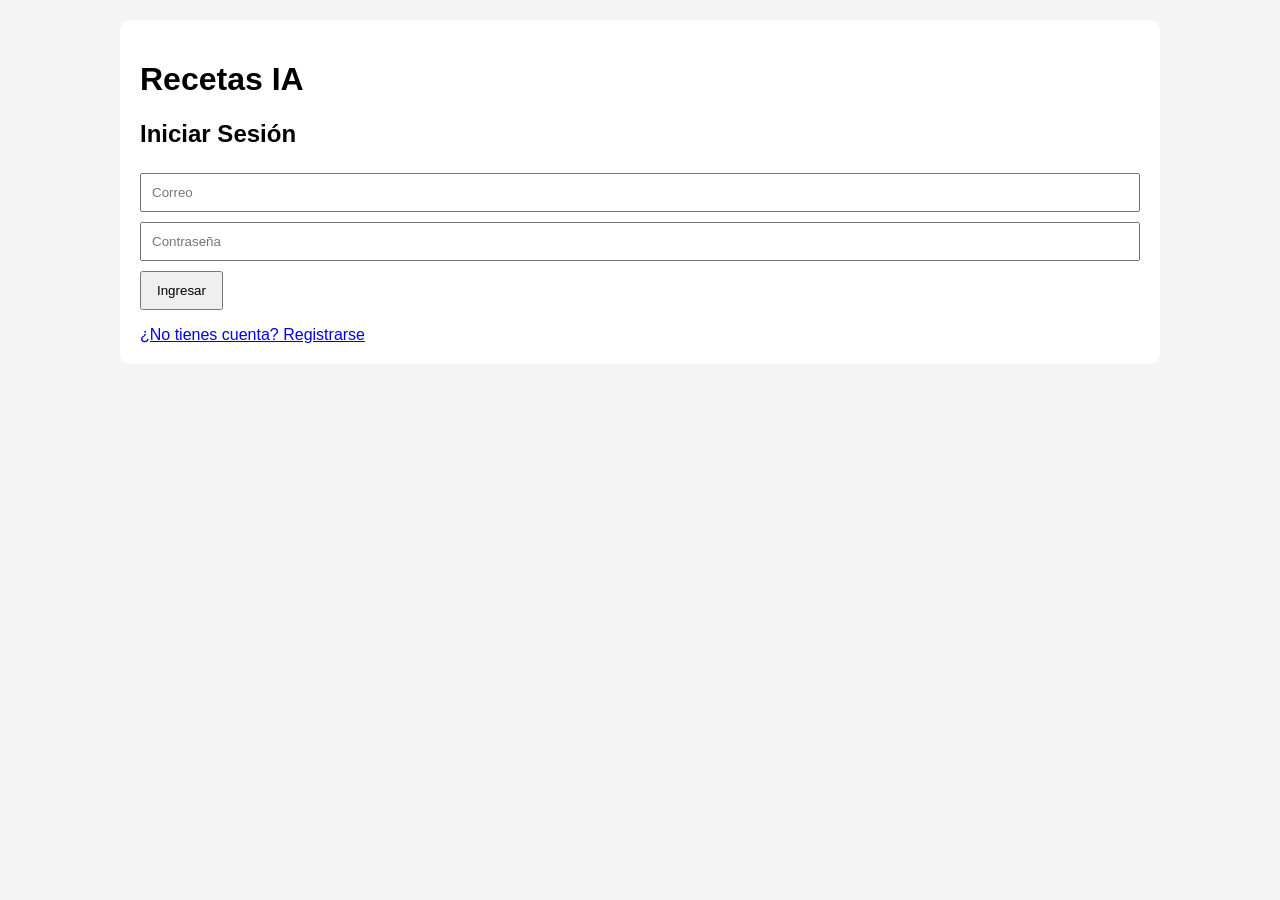
==== static/login.html @ 8d56b21b "feat(frontend): crea login, registro y dashboard con integración a API de autenticación, ingrediente" ====
<!DOCTYPE html>
<html lang="es">
<head>
    <meta charset="UTF-8">
    <title>Login - Recetas IA</title>
    <link rel="stylesheet" href="css/style.css">
</head>
<body>

<div class="container">
    <h1>Recetas IA</h1>

    <h2>Iniciar Sesión</h2>

    <input type="email" id="email" placeholder="Correo">

    <input type="password" id="password" placeholder="Contraseña">

    <button onclick="login()">Ingresar</button>

    <p id="mensaje"></p>

    <a href="registro.html">
        ¿No tienes cuenta? Registrarse
    </a>
</div>

<script src="js/app.js"></script>

</body>
</html>
---- static/css/style.css ----
body{
    font-family: Arial, sans-serif;
    background:#f4f4f4;
    margin:0;
}

header{
    background:#333;
    color:white;
    padding:15px;
    display:flex;
    justify-content:space-between;
    align-items:center;
}

.container{
    max-width:1000px;
    margin:20px auto;
    background:white;
    padding:20px;
    border-radius:10px;
}

input{
    width:100%;
    padding:10px;
    margin:5px 0;
    box-sizing:border-box;
}

button{
    padding:10px 15px;
    cursor:pointer;
    margin-top:5px;
}

.card{
    background:#f8f8f8;
    border:1px solid #ddd;
    border-radius:8px;
    padding:10px;
    margin-top:10px;
}
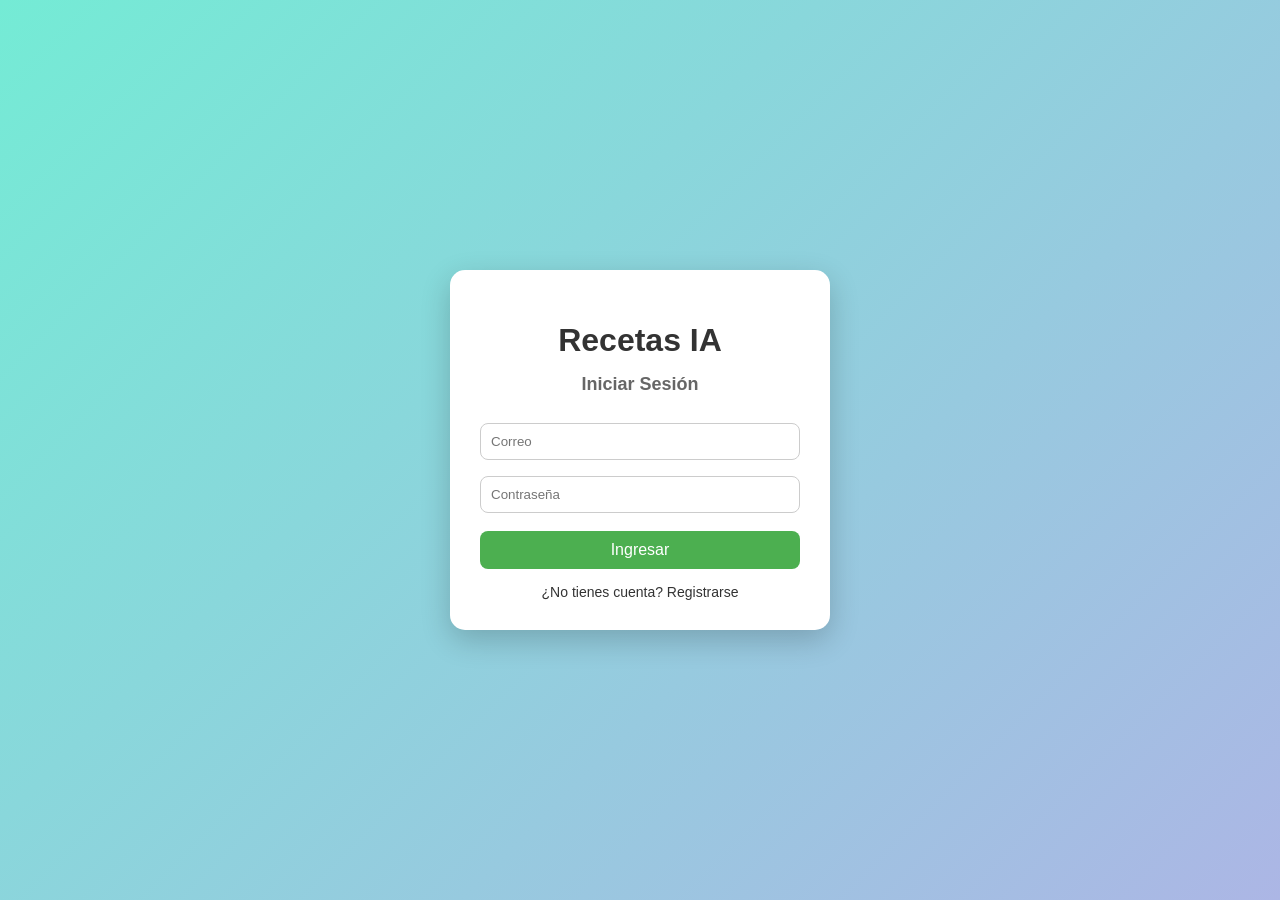
==== commit c2ed6610: "Mejora UI login y registro con diseño moderno" ====
--- a/static/login.html
+++ b/static/login.html
@@ -3,26 +3,104 @@
 <head>
     <meta charset="UTF-8">
     <title>Login - Recetas IA</title>
+
     <link rel="stylesheet" href="css/style.css">
+
+    <style>
+        body {
+            margin: 0;
+            padding: 0;
+            font-family: Arial, sans-serif;
+            background: linear-gradient(135deg, #74ebd5, #ACB6E5);
+            height: 100vh;
+            display: flex;
+            justify-content: center;
+            align-items: center;
+        }
+
+        .container {
+            width: 320px;
+            background: white;
+            padding: 30px;
+            border-radius: 15px;
+            box-shadow: 0px 10px 30px rgba(0,0,0,0.2);
+            text-align: center;
+        }
+
+        h1 {
+            margin-bottom: 10px;
+            color: #333;
+        }
+
+        h2 {
+            margin-bottom: 20px;
+            font-size: 18px;
+            color: #666;
+        }
+
+        input {
+            width: 100%;
+            padding: 10px;
+            margin: 8px 0;
+            border: 1px solid #ccc;
+            border-radius: 8px;
+            outline: none;
+        }
+
+        input:focus {
+            border-color: #74ebd5;
+        }
+
+        button {
+            width: 100%;
+            padding: 10px;
+            margin-top: 10px;
+            background: #4CAF50;
+            color: white;
+            border: none;
+            border-radius: 8px;
+            cursor: pointer;
+            font-size: 16px;
+        }
+
+        button:hover {
+            background: #45a049;
+        }
+
+        a {
+            display: block;
+            margin-top: 15px;
+            font-size: 14px;
+            color: #333;
+            text-decoration: none;
+        }
+
+        a:hover {
+            text-decoration: underline;
+        }
+
+        #mensaje {
+            margin-top: 10px;
+            font-size: 14px;
+            color: red;
+        }
+    </style>
 </head>
+
 <body>
 
 <div class="container">
     <h1>Recetas IA</h1>
-
     <h2>Iniciar Sesión</h2>
 
     <input type="email" id="email" placeholder="Correo">
-
     <input type="password" id="password" placeholder="Contraseña">
 
     <button onclick="login()">Ingresar</button>
 
     <p id="mensaje"></p>
 
-    <a href="registro.html">
-        ¿No tienes cuenta? Registrarse
-    </a>
+    <a href="registro.html">¿No tienes cuenta? Registrarse</a>
 </div>
 
 <script src="js/app.js"></script>
--- a/static/css/style.css
+++ b/static/css/style.css
@@ -1,43 +1,90 @@
-body{
+body {
     font-family: Arial, sans-serif;
-    background:#f4f4f4;
-    margin:0;
+    margin: 0;
+    background: linear-gradient(135deg, #74ebd5, #ACB6E5);
 }
 
-header{
-    background:#333;
-    color:white;
-    padding:15px;
-    display:flex;
-    justify-content:space-between;
-    align-items:center;
+/* HEADER (lo dejamos simple y moderno) */
+header {
+    background: #222;
+    color: white;
+    padding: 15px;
+    display: flex;
+    justify-content: space-between;
+    align-items: center;
 }
 
-.container{
-    max-width:1000px;
-    margin:20px auto;
-    background:white;
-    padding:20px;
-    border-radius:10px;
+/* CONTENEDOR GENERAL (cards) */
+.container {
+    width: 320px;
+    margin: 80px auto;
+    background: white;
+    padding: 30px;
+    border-radius: 15px;
+    box-shadow: 0px 10px 30px rgba(0,0,0,0.2);
+    text-align: center;
 }
 
-input{
-    width:100%;
-    padding:10px;
-    margin:5px 0;
-    box-sizing:border-box;
+/* INPUTS */
+input {
+    width: 100%;
+    padding: 10px;
+    margin: 8px 0;
+    border: 1px solid #ccc;
+    border-radius: 8px;
+    outline: none;
+    box-sizing: border-box;
+    transition: 0.3s;
 }
 
-button{
-    padding:10px 15px;
-    cursor:pointer;
-    margin-top:5px;
+input:focus {
+    border-color: #74ebd5;
 }
 
-.card{
-    background:#f8f8f8;
-    border:1px solid #ddd;
-    border-radius:8px;
-    padding:10px;
-    margin-top:10px;
+/* BOTONES */
+button {
+    width: 100%;
+    padding: 10px;
+    margin-top: 10px;
+    background: #4CAF50;
+    color: white;
+    border: none;
+    border-radius: 8px;
+    cursor: pointer;
+    font-size: 16px;
+    transition: 0.3s;
+}
+
+button:hover {
+    background: #45a049;
+    transform: scale(1.02);
+}
+
+/* LINKS */
+a {
+    display: block;
+    margin-top: 15px;
+    font-size: 14px;
+    color: #333;
+    text-decoration: none;
+}
+
+a:hover {
+    text-decoration: underline;
+}
+
+/* MENSAJES */
+#mensaje {
+    margin-top: 10px;
+    font-size: 14px;
+    color: red;
+}
+
+/* CARDS (para recetas u otros datos) */
+.card {
+    background: #f8f8f8;
+    border: 1px solid #ddd;
+    border-radius: 8px;
+    padding: 10px;
+    margin-top: 10px;
 }
